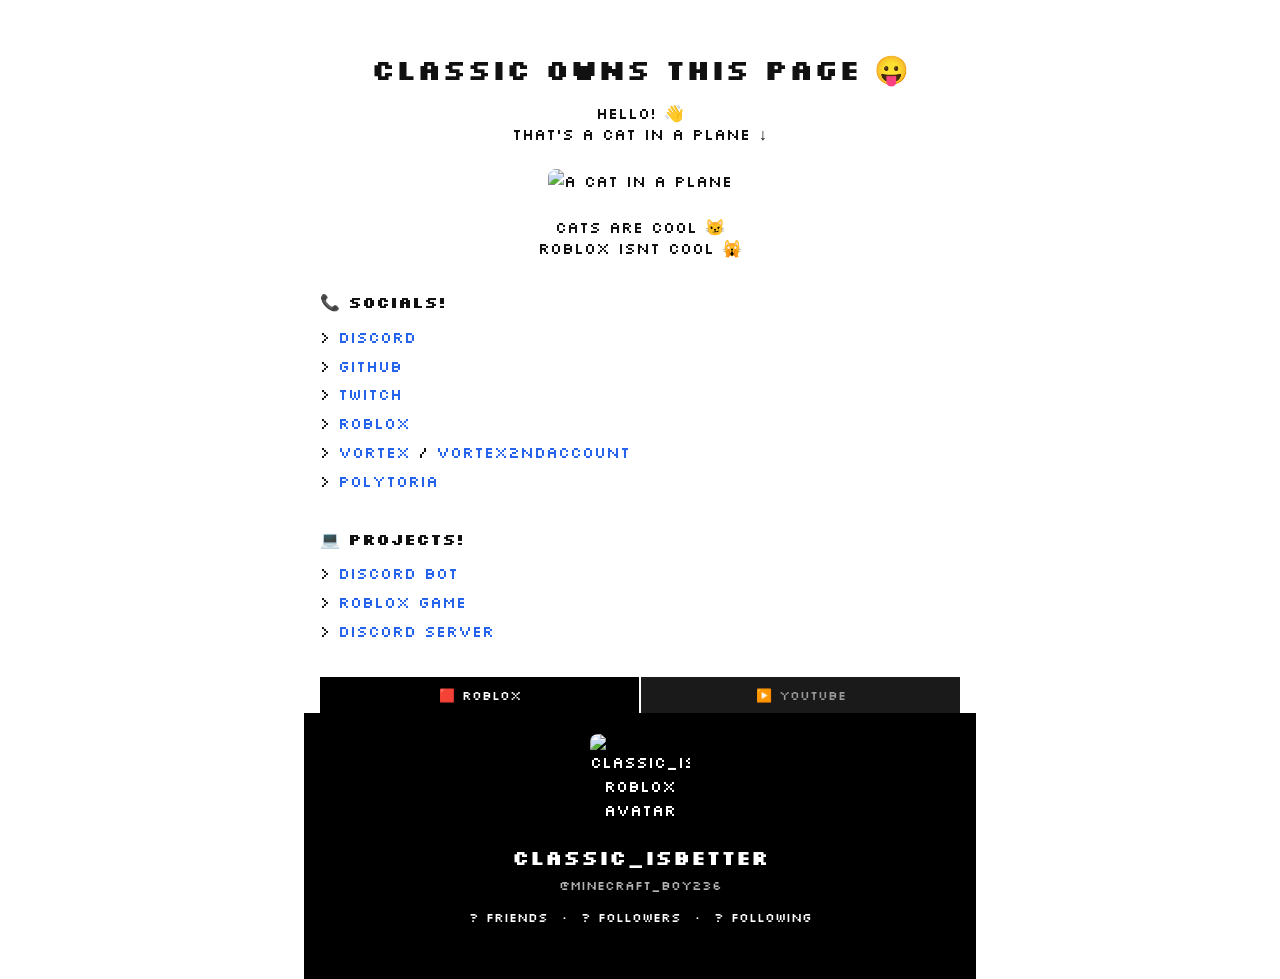
==== index.html @ 8bd550d9 "Add files via upload" ====
<!DOCTYPE html>
<html lang="en">
<head>
<meta charset="UTF-8">
<meta name="viewport" content="width=device-width, initial-scale=1">
<title>classic's page</title>
<link rel="preconnect" href="https://fonts.googleapis.com">
<link rel="preconnect" href="https://fonts.gstatic.com" crossorigin>
<link href="https://fonts.googleapis.com/css2?family=Silkscreen:wght@400;700&display=swap" rel="stylesheet">
<link rel="stylesheet" href="style.css">
</head>
<body>

  <h1 class="hidden-heading">classic owns this page 😛</h1>

  <p class="intro">
    hello! 👋<br>
    That's a cat in a plane ↓
  </p>

  <figure class="cat-figure">
    <img src="https://classics-place.kenithings.com/wp-content/uploads/2026/07/images.jpg" alt="A cat in a plane">
  </figure>

  <p class="opinion">
    Cats ARE cool 😼<br>
    Roblox ISNT cool 🙀
  </p>

  <section class="socials">
    <p class="section-title">📞 <strong>Socials!</strong></p>
    <ul>
      <li>&gt; <a href="https://discord.com/users/1285513478315966506" target="_blank" rel="noreferrer noopener">Discord</a></li>
      <li>&gt; <a href="https://github.com/ClassicIsBetter" target="_blank" rel="noreferrer noopener">GitHub</a></li>
      <li>&gt; <a href="https://www.twitch.tv/minecraft_boy2366" target="_blank" rel="noreferrer noopener">Twitch</a></li>
      <li>&gt; <a href="https://www.roblox.com/users/4836772414/profile" target="_blank" rel="noreferrer noopener">Roblox</a></li>
      <li>&gt; <a href="https://playvortex.io/users/18093/profile" target="_blank" rel="noreferrer noopener">Vortex</a> / <a href="https://playvortex.io/users/17034/profile" target="_blank" rel="noreferrer noopener">Vortex2ndAccount</a></li>
      <li>&gt; <a href="https://polytoria.com/u/SillyGoober17" target="_blank" rel="noreferrer noopener">Polytoria</a></li>
    </ul>
  </section>

  <section class="projects">
    <p class="section-title">💻 <strong>Projects!</strong></p>
    <ul>
      <li>&gt; <a href="https://discord.gg/PfyXguZXqJ" target="_blank" rel="noreferrer noopener">Discord Bot</a></li>
      <li>&gt; <a href="https://www.roblox.com/games/117886357072965/silly-sword-fighting" target="_blank" rel="noreferrer noopener">Roblox Game</a></li>
      <li>&gt; <a href="https://discord.gg/rr6GgvEaGP" target="_blank" rel="noreferrer noopener">Discord Server</a></li>
    </ul>
  </section>

  <nav class="preview-tabs">
    <button class="tab-btn active" data-tab="roblox" type="button">🟥 Roblox</button>
    <button class="tab-btn" data-tab="youtube" type="button">▶️ YouTube</button>
  </nav>

  <div class="preview-panels">

    <section class="preview-panel roblox-preview active" data-panel="roblox">
      <div class="profile">
        <img class="avatar" width="100" height="100" src="https://tr.rbxcdn.com/30DAY-Avatar-316814348532A8F53085DFCD564A50DF-Png/352/352/Avatar/Png/noFilter" alt="Classic_IsBetter's Roblox avatar">
        <div class="display-name">Classic_IsBetter</div>
        <a class="username" href="https://www.roblox.com/users/4836772414/profile" target="_blank" rel="noreferrer noopener">@Minecraft_boy236</a>
        <div class="stats">
          <span id="rbx-friends">–</span> Friends &nbsp;•&nbsp;
          <span id="rbx-followers">–</span> Followers &nbsp;•&nbsp;
          <span id="rbx-following">–</span> Following
        </div>
      </div>
    </section>

    <section class="preview-panel youtube-preview" data-panel="youtube" hidden>

      <nav class="yt-subtabs">
        <button class="yt-subtab active" data-channel="classicisbetter2" type="button">@classicisbetter2</button>
        <button class="yt-subtab" data-channel="classicisbetter3" type="button">@classicisbetter3</button>
      </nav>

      <div class="profile yt-profile" data-channel-panel="classicisbetter2">
        <img class="avatar" id="yt-avatar-classicisbetter2" width="80" height="80" src="https://www.gstatic.com/youtube/img/creator/no_default_avatar_icon.png" alt="@classicisbetter2 avatar">
        <div class="display-name" id="yt-name-classicisbetter2">@classicisbetter2</div>
        <a class="username" href="https://www.youtube.com/@classicisbetter2" target="_blank" rel="noreferrer noopener">View channel →</a>
        <div class="stats" id="yt-stats-classicisbetter2">
          <span class="yt-subs">–</span>
        </div>
      </div>

      <div class="profile yt-profile" data-channel-panel="classicisbetter3" hidden>
        <img class="avatar" id="yt-avatar-classicisbetter3" width="80" height="80" src="https://www.gstatic.com/youtube/img/creator/no_default_avatar_icon.png" alt="@classicisbetter3 avatar">
        <div class="display-name" id="yt-name-classicisbetter3">@classicisbetter3</div>
        <a class="username" href="https://www.youtube.com/@classicisbetter3" target="_blank" rel="noreferrer noopener">View channel →</a>
        <div class="stats" id="yt-stats-classicisbetter3">
          <span class="yt-subs">–</span>
        </div>
      </div>

    </section>

  </div>

  <script>
    const PROXY_URL = "https://roblox-profile-stats.silly-search-api.workers.dev/?url=";

    const ytLoaded = {};

    async function loadYoutubeChannel(handle) {
      if (ytLoaded[handle]) return;
      ytLoaded[handle] = true;
      const statsEl = document.getElementById(`yt-stats-${handle}`);
      const nameEl = document.getElementById(`yt-name-${handle}`);
      const avatarEl = document.getElementById(`yt-avatar-${handle}`);

      try {
        const channelUrl = `https://www.youtube.com/@${handle}`;
        const res = await fetch(PROXY_URL + encodeURIComponent(channelUrl));
        if (!res.ok) throw new Error(res.status);
        const html = await res.text();

        const titleMatch = html.match(/<meta property="og:title" content="([^"]+)"/);
        const imageMatch = html.match(/<meta property="og:image" content="([^"]+)"/);
        const subMatch =
          html.match(/"subscriberCountText":\s*\{\s*"simpleText":\s*"([^"]+)"/) ||
          html.match(/"label":\s*"([\d.,]+[KMB]?\+?\s*subscribers?)"/i) ||
          html.match(/"content":\s*"([\d.,]+[KMB]?\+?\s*subscribers?)"/i) ||
          html.match(/"text":\s*"([\d.,]+[KMB]?\+?\s*subscribers?)"/i);

        if (titleMatch) nameEl.textContent = titleMatch[1];
        if (imageMatch) avatarEl.src = imageMatch[1];

        statsEl.querySelector(".yt-subs").textContent = subMatch
          ? subMatch[1]
          : "Subscriber count not found";
      } catch (err) {
        statsEl.querySelector(".yt-subs").textContent = "Stats unavailable right now";
      }
    }

    document.querySelectorAll(".yt-subtab").forEach(btn => {
      btn.addEventListener("click", () => {
        document.querySelectorAll(".yt-subtab").forEach(b => b.classList.remove("active"));
        btn.classList.add("active");
        const channel = btn.dataset.channel;
        document.querySelectorAll(".yt-profile").forEach(p => {
          p.hidden = p.dataset.channelPanel !== channel;
        });
        loadYoutubeChannel(channel);
      });
    });
  </script>

  <script>
    document.querySelectorAll(".tab-btn").forEach(btn => {
      btn.addEventListener("click", () => {
        document.querySelectorAll(".tab-btn").forEach(b => b.classList.remove("active"));
        btn.classList.add("active");
        const target = btn.dataset.tab;
        document.querySelectorAll(".preview-panel").forEach(panel => {
          const isTarget = panel.dataset.panel === target;
          panel.hidden = !isTarget;
          panel.classList.toggle("active", isTarget);
        });
        if (target === "youtube") {
          const activeSub = document.querySelector(".yt-subtab.active");
          loadYoutubeChannel(activeSub.dataset.channel);
        }
      });
    });
  </script>

  <script>
    (async () => {
      const userId = 4836772414;
      const endpoints = {
        "rbx-friends": `https://friends.roblox.com/v1/users/${userId}/friends/count`,
        "rbx-followers": `https://friends.roblox.com/v1/users/${userId}/followers/count`,
        "rbx-following": `https://friends.roblox.com/v1/users/${userId}/followings/count`
      };
      await Promise.all(Object.entries(endpoints).map(async ([id, url]) => {
        const el = document.getElementById(id);
        try {
          const res = await fetch(PROXY_URL + encodeURIComponent(url));
          if (!res.ok) throw new Error(res.status);
          const data = await res.json();
          el.textContent = data.count.toLocaleString();
        } catch (err) {
          el.textContent = "?";
        }
      }));
    })();
  </script>

</body>
</html>
---- style.css ----
:root {
  --bg: #ffffff;
  --text: #111111;
  --link: #2563eb;
  --muted: #555555;
}

body {
  font-family: "Silkscreen", "Courier New", monospace;
  background: var(--bg);
  color: var(--text);
  max-width: 640px;
  margin: 0 auto;
  padding: 2rem 1rem 4rem;
  line-height: 1.5;
}

h1.hidden-heading,
p.intro,
p.opinion {
  text-align: center;
  line-height: 1.3;
}

h1.hidden-heading {
  font-size: 1.75rem;
  margin-bottom: 1rem;
}

.cat-figure {
  margin: 1.5rem 0;
  text-align: center;
}

.cat-figure img {
  max-width: 100%;
  height: auto;
  border-radius: 8px;
}

.section-title {
  margin: 2rem 0 0.5rem;
  font-size: 1rem;
}

.socials ul,
.projects ul {
  list-style: none;
  padding: 0;
  margin: 0;
}

.socials li,
.projects li {
  padding: 0.15rem 0;
}

a {
  color: var(--link);
  text-decoration: none;
}

a:hover {
  text-decoration: underline;
}

@media (prefers-color-scheme: dark) {
  :root {
    --bg: #111111;
    --text: #f1f1f1;
    --link: #7cb0ff;
    --muted: #aaaaaa;
  }
}

/* Preview tabs + panels */
.preview-tabs {
  display: flex;
  margin: 2rem -1rem 0;
  padding: 0 1rem;
  gap: 2px;
}

.tab-btn {
  flex: 1;
  font-family: "Silkscreen", sans-serif;
  font-size: 0.8rem;
  padding: 0.6rem 0.5rem;
  border: none;
  cursor: pointer;
  background: #1a1a1a;
  color: #999;
}

.tab-btn.active {
  background: #000;
  color: #fff;
}

.preview-panels {
  margin: 0 -1rem -4rem;
}

.preview-panel {
  font-family: "Silkscreen", sans-serif;
  padding: 1px 1rem 2rem;
}

.preview-panel .profile {
  margin: 20px;
  text-align: center;
}

.preview-panel .avatar {
  display: block;
  margin: 0 auto 8px;
  border-radius: 8px;
}

.preview-panel .display-name {
  font-size: 20px;
  font-weight: 700;
}

.preview-panel .username {
  display: inline-block;
  font-size: 13px;
  margin-top: 2px;
  opacity: 0.7;
  color: white;
  text-decoration: none;
}

.preview-panel .username:hover {
  text-decoration: underline;
}

.preview-panel .stats {
  font-size: 13px;
  margin-top: 12px;
}

.preview-panel .stats a {
  color: #7cb0ff;
}

/* Roblox theme */
.roblox-preview {
  background-color: black;
  color: white;
}

/* YouTube theme */
.youtube-preview {
  background-color: #0f0f0f;
  color: white;
}

.youtube-preview .avatar {
  border-radius: 50%;
  background: #272727;
}

.youtube-preview .display-name {
  font-size: 15px;
}

.youtube-preview .username {
  color: #ff4d4d;
}

.yt-subtabs {
  display: flex;
  gap: 2px;
  padding-top: 1px;
}

.yt-subtab {
  flex: 1;
  font-family: "Silkscreen", sans-serif;
  font-size: 0.7rem;
  padding: 0.5rem 0.4rem;
  border: none;
  cursor: pointer;
  background: #1a1a1a;
  color: #999;
}

.yt-subtab.active {
  background: #ff0000;
  color: #fff;
}
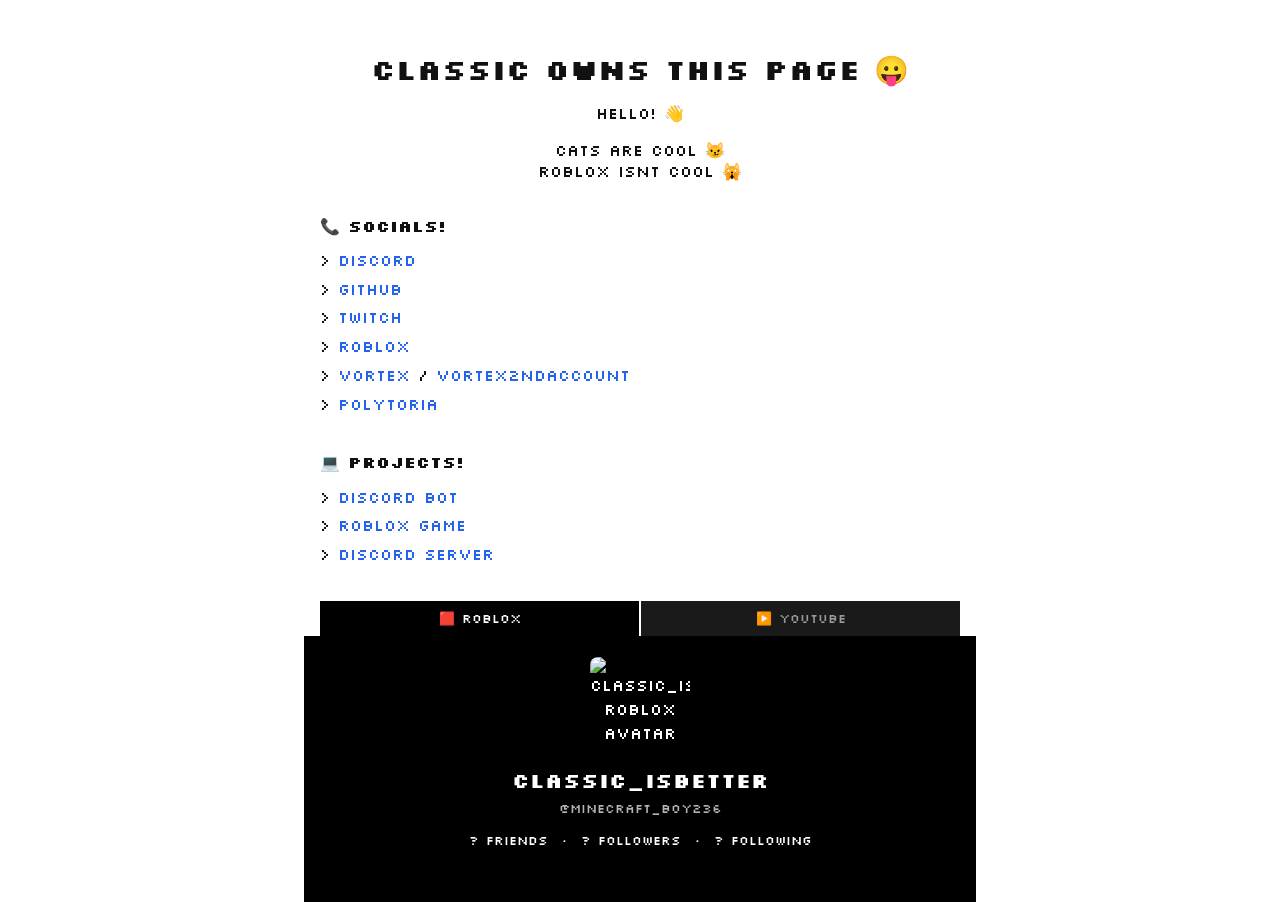
==== commit fa928317: "Update index.html" ====
--- a/index.html
+++ b/index.html
@@ -15,12 +15,8 @@
 
   <p class="intro">
     hello! 👋<br>
-    That's a cat in a plane ↓
-  </p>
-
-  <figure class="cat-figure">
-    <img src="https://classics-place.kenithings.com/wp-content/uploads/2026/07/images.jpg" alt="A cat in a plane">
-  </figure>
+ 
+</p>
 
   <p class="opinion">
     Cats ARE cool 😼<br>
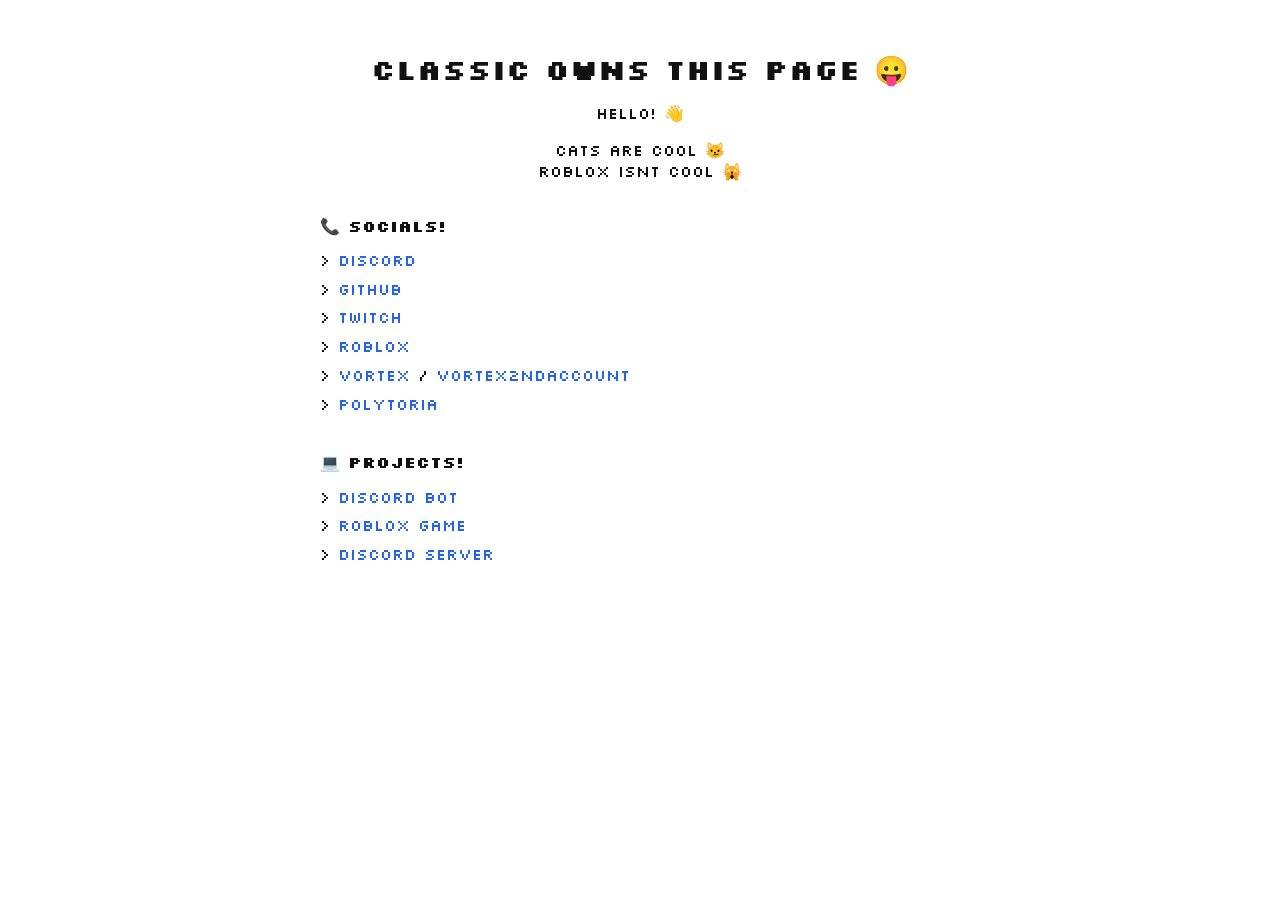
==== commit be0473fd: "Update index.html" ====
--- a/index.html
+++ b/index.html
@@ -44,145 +44,5 @@
     </ul>
   </section>
 
-  <nav class="preview-tabs">
-    <button class="tab-btn active" data-tab="roblox" type="button">🟥 Roblox</button>
-    <button class="tab-btn" data-tab="youtube" type="button">▶️ YouTube</button>
-  </nav>
-
-  <div class="preview-panels">
-
-    <section class="preview-panel roblox-preview active" data-panel="roblox">
-      <div class="profile">
-        <img class="avatar" width="100" height="100" src="https://tr.rbxcdn.com/30DAY-Avatar-316814348532A8F53085DFCD564A50DF-Png/352/352/Avatar/Png/noFilter" alt="Classic_IsBetter's Roblox avatar">
-        <div class="display-name">Classic_IsBetter</div>
-        <a class="username" href="https://www.roblox.com/users/4836772414/profile" target="_blank" rel="noreferrer noopener">@Minecraft_boy236</a>
-        <div class="stats">
-          <span id="rbx-friends">–</span> Friends &nbsp;•&nbsp;
-          <span id="rbx-followers">–</span> Followers &nbsp;•&nbsp;
-          <span id="rbx-following">–</span> Following
-        </div>
-      </div>
-    </section>
-
-    <section class="preview-panel youtube-preview" data-panel="youtube" hidden>
-
-      <nav class="yt-subtabs">
-        <button class="yt-subtab active" data-channel="classicisbetter2" type="button">@classicisbetter2</button>
-        <button class="yt-subtab" data-channel="classicisbetter3" type="button">@classicisbetter3</button>
-      </nav>
-
-      <div class="profile yt-profile" data-channel-panel="classicisbetter2">
-        <img class="avatar" id="yt-avatar-classicisbetter2" width="80" height="80" src="https://www.gstatic.com/youtube/img/creator/no_default_avatar_icon.png" alt="@classicisbetter2 avatar">
-        <div class="display-name" id="yt-name-classicisbetter2">@classicisbetter2</div>
-        <a class="username" href="https://www.youtube.com/@classicisbetter2" target="_blank" rel="noreferrer noopener">View channel →</a>
-        <div class="stats" id="yt-stats-classicisbetter2">
-          <span class="yt-subs">–</span>
-        </div>
-      </div>
-
-      <div class="profile yt-profile" data-channel-panel="classicisbetter3" hidden>
-        <img class="avatar" id="yt-avatar-classicisbetter3" width="80" height="80" src="https://www.gstatic.com/youtube/img/creator/no_default_avatar_icon.png" alt="@classicisbetter3 avatar">
-        <div class="display-name" id="yt-name-classicisbetter3">@classicisbetter3</div>
-        <a class="username" href="https://www.youtube.com/@classicisbetter3" target="_blank" rel="noreferrer noopener">View channel →</a>
-        <div class="stats" id="yt-stats-classicisbetter3">
-          <span class="yt-subs">–</span>
-        </div>
-      </div>
-
-    </section>
-
-  </div>
-
-  <script>
-    const PROXY_URL = "https://roblox-profile-stats.silly-search-api.workers.dev/?url=";
-
-    const ytLoaded = {};
-
-    async function loadYoutubeChannel(handle) {
-      if (ytLoaded[handle]) return;
-      ytLoaded[handle] = true;
-      const statsEl = document.getElementById(`yt-stats-${handle}`);
-      const nameEl = document.getElementById(`yt-name-${handle}`);
-      const avatarEl = document.getElementById(`yt-avatar-${handle}`);
-
-      try {
-        const channelUrl = `https://www.youtube.com/@${handle}`;
-        const res = await fetch(PROXY_URL + encodeURIComponent(channelUrl));
-        if (!res.ok) throw new Error(res.status);
-        const html = await res.text();
-
-        const titleMatch = html.match(/<meta property="og:title" content="([^"]+)"/);
-        const imageMatch = html.match(/<meta property="og:image" content="([^"]+)"/);
-        const subMatch =
-          html.match(/"subscriberCountText":\s*\{\s*"simpleText":\s*"([^"]+)"/) ||
-          html.match(/"label":\s*"([\d.,]+[KMB]?\+?\s*subscribers?)"/i) ||
-          html.match(/"content":\s*"([\d.,]+[KMB]?\+?\s*subscribers?)"/i) ||
-          html.match(/"text":\s*"([\d.,]+[KMB]?\+?\s*subscribers?)"/i);
-
-        if (titleMatch) nameEl.textContent = titleMatch[1];
-        if (imageMatch) avatarEl.src = imageMatch[1];
-
-        statsEl.querySelector(".yt-subs").textContent = subMatch
-          ? subMatch[1]
-          : "Subscriber count not found";
-      } catch (err) {
-        statsEl.querySelector(".yt-subs").textContent = "Stats unavailable right now";
-      }
-    }
-
-    document.querySelectorAll(".yt-subtab").forEach(btn => {
-      btn.addEventListener("click", () => {
-        document.querySelectorAll(".yt-subtab").forEach(b => b.classList.remove("active"));
-        btn.classList.add("active");
-        const channel = btn.dataset.channel;
-        document.querySelectorAll(".yt-profile").forEach(p => {
-          p.hidden = p.dataset.channelPanel !== channel;
-        });
-        loadYoutubeChannel(channel);
-      });
-    });
-  </script>
-
-  <script>
-    document.querySelectorAll(".tab-btn").forEach(btn => {
-      btn.addEventListener("click", () => {
-        document.querySelectorAll(".tab-btn").forEach(b => b.classList.remove("active"));
-        btn.classList.add("active");
-        const target = btn.dataset.tab;
-        document.querySelectorAll(".preview-panel").forEach(panel => {
-          const isTarget = panel.dataset.panel === target;
-          panel.hidden = !isTarget;
-          panel.classList.toggle("active", isTarget);
-        });
-        if (target === "youtube") {
-          const activeSub = document.querySelector(".yt-subtab.active");
-          loadYoutubeChannel(activeSub.dataset.channel);
-        }
-      });
-    });
-  </script>
-
-  <script>
-    (async () => {
-      const userId = 4836772414;
-      const endpoints = {
-        "rbx-friends": `https://friends.roblox.com/v1/users/${userId}/friends/count`,
-        "rbx-followers": `https://friends.roblox.com/v1/users/${userId}/followers/count`,
-        "rbx-following": `https://friends.roblox.com/v1/users/${userId}/followings/count`
-      };
-      await Promise.all(Object.entries(endpoints).map(async ([id, url]) => {
-        const el = document.getElementById(id);
-        try {
-          const res = await fetch(PROXY_URL + encodeURIComponent(url));
-          if (!res.ok) throw new Error(res.status);
-          const data = await res.json();
-          el.textContent = data.count.toLocaleString();
-        } catch (err) {
-          el.textContent = "?";
-        }
-      }));
-    })();
-  </script>
-
 </body>
 </html>
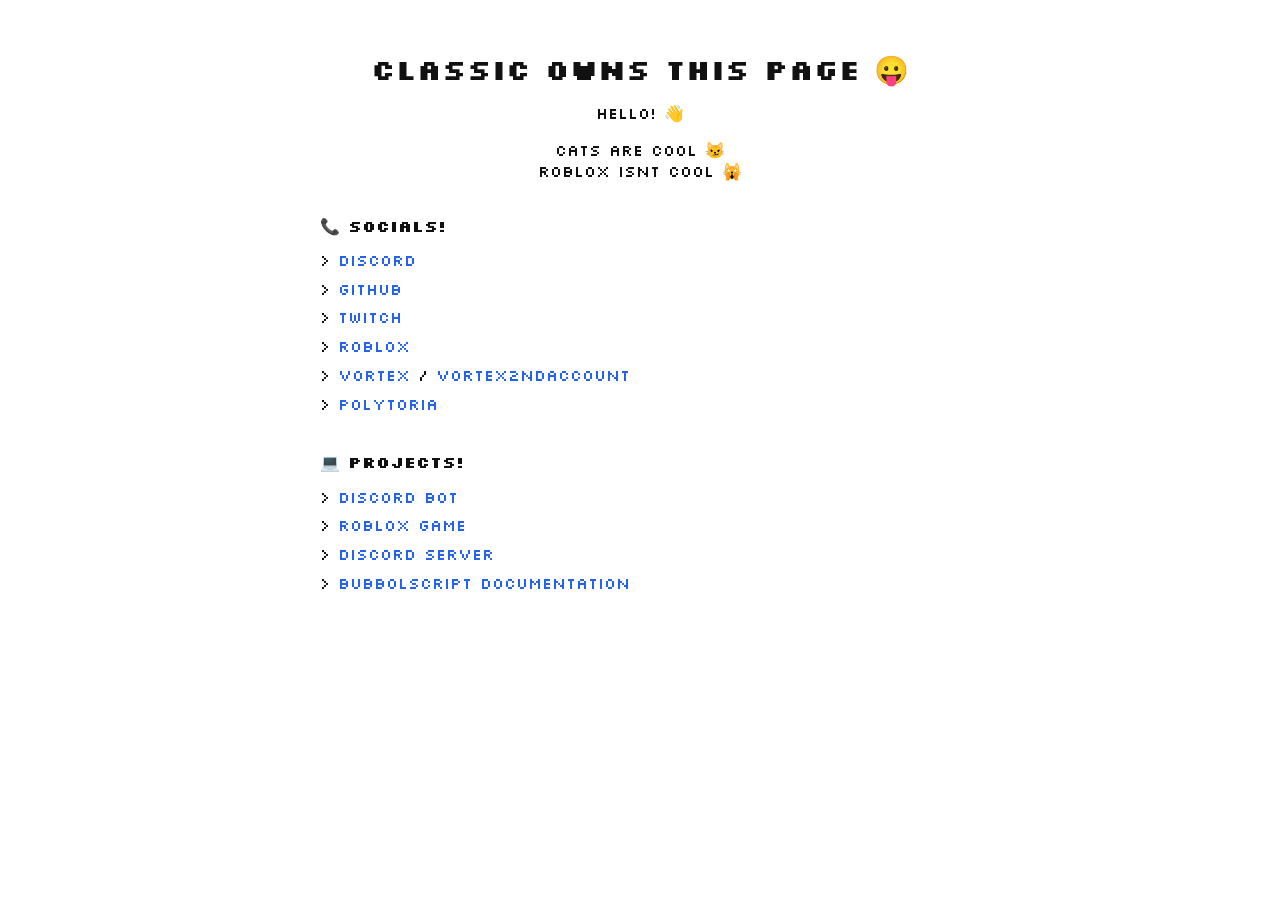
==== commit 87e9a260: "so i can easily get to bubbolscript documentation" ====
--- a/index.html
+++ b/index.html
@@ -41,6 +41,7 @@
       <li>&gt; <a href="https://discord.gg/PfyXguZXqJ" target="_blank" rel="noreferrer noopener">Discord Bot</a></li>
       <li>&gt; <a href="https://www.roblox.com/games/117886357072965/silly-sword-fighting" target="_blank" rel="noreferrer noopener">Roblox Game</a></li>
       <li>&gt; <a href="https://discord.gg/rr6GgvEaGP" target="_blank" rel="noreferrer noopener">Discord Server</a></li>
+       <li>&gt; <a href="https://classicisbetter.github.io/bubbolscript-docs/" target="_blank" rel="noreferrer noopener">Bubbolscript Documentation</a></li>
     </ul>
   </section>
 
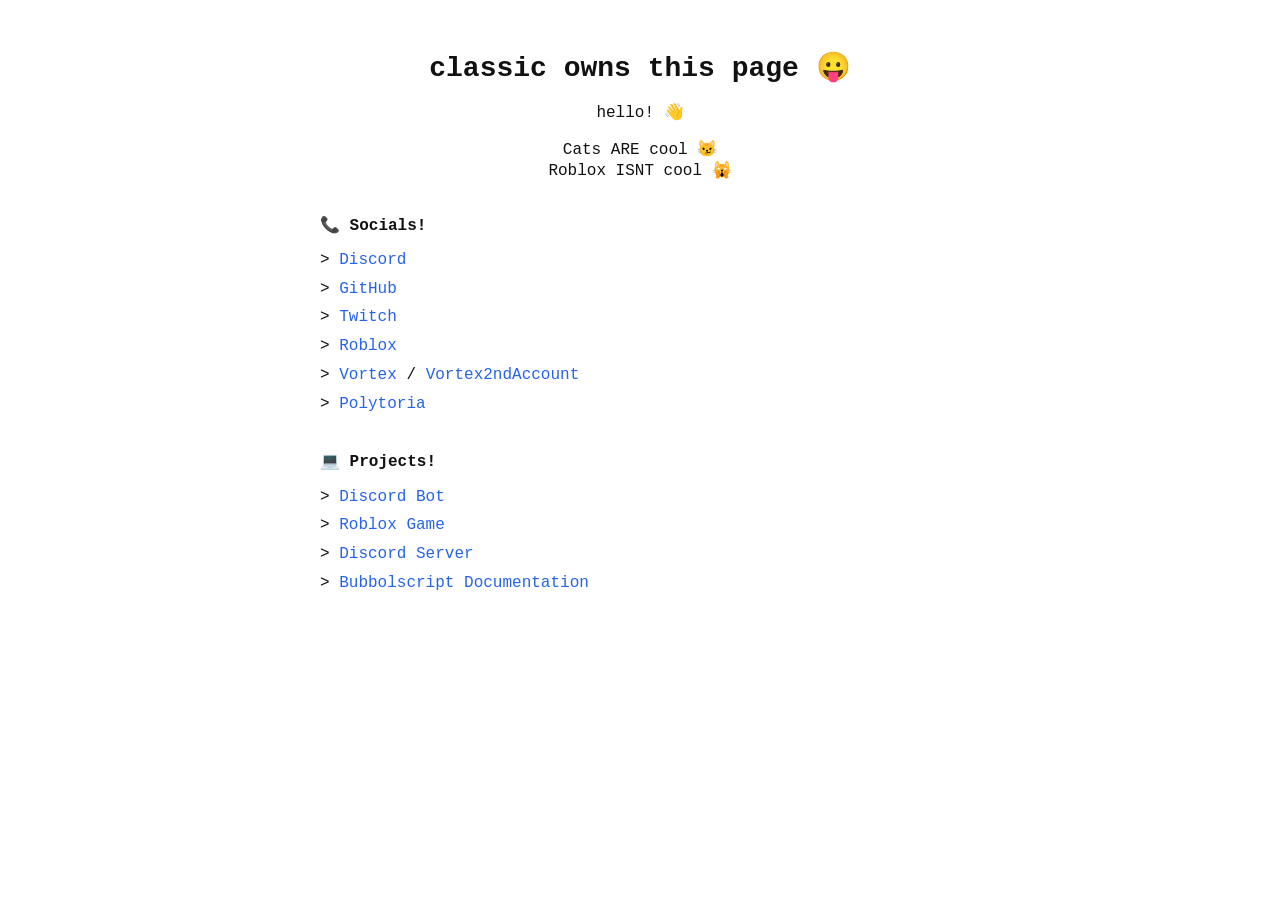
==== commit ea421f0b: "Update index.html" ====
--- a/index.html
+++ b/index.html
@@ -4,9 +4,7 @@
 <meta charset="UTF-8">
 <meta name="viewport" content="width=device-width, initial-scale=1">
 <title>classic's page</title>
-<link rel="preconnect" href="https://fonts.googleapis.com">
-<link rel="preconnect" href="https://fonts.gstatic.com" crossorigin>
-<link href="https://fonts.googleapis.com/css2?family=Silkscreen:wght@400;700&display=swap" rel="stylesheet">
+<link href="https://fonts.cdnfonts.com/css/minecraftia" rel="stylesheet">
 <link rel="stylesheet" href="style.css">
 </head>
 <body>
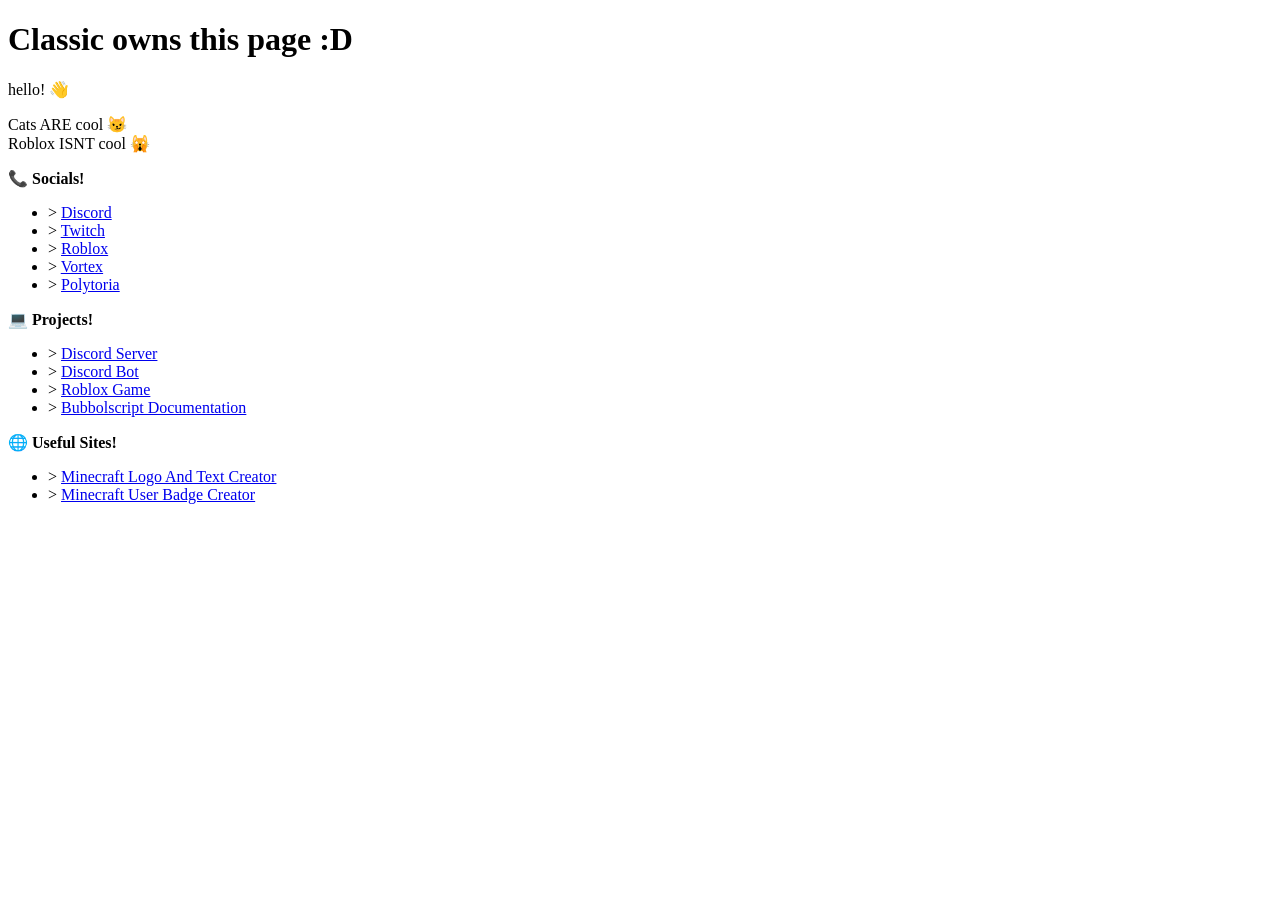
==== commit 5cfb8055: "Site update" ====
--- a/index.html
+++ b/index.html
@@ -1,15 +1,17 @@
+
 <!DOCTYPE html>
 <html lang="en">
 <head>
-<meta charset="UTF-8">
-<meta name="viewport" content="width=device-width, initial-scale=1">
-<title>classic's page</title>
-<link href="https://fonts.cdnfonts.com/css/minecraftia" rel="stylesheet">
-<link rel="stylesheet" href="style.css">
+    <meta charset="UTF-8">
+    <meta name="viewport" content="width=device-width, initial-scale=1.0">
+
+    <title>Site Name</title>
+
+    <link href="https://fonts.cdnfonts.com/css/minecraftia" rel="stylesheet">
+
 </head>
-<body>
 
-  <h1 class="hidden-heading">classic owns this page 😛</h1>
+  <h1 class="hidden-heading">Classic owns this page :D</h1>
 
   <p class="intro">
     hello! 👋<br>
@@ -25,10 +27,9 @@
     <p class="section-title">📞 <strong>Socials!</strong></p>
     <ul>
       <li>&gt; <a href="https://discord.com/users/1285513478315966506" target="_blank" rel="noreferrer noopener">Discord</a></li>
-      <li>&gt; <a href="https://github.com/ClassicIsBetter" target="_blank" rel="noreferrer noopener">GitHub</a></li>
       <li>&gt; <a href="https://www.twitch.tv/minecraft_boy2366" target="_blank" rel="noreferrer noopener">Twitch</a></li>
       <li>&gt; <a href="https://www.roblox.com/users/4836772414/profile" target="_blank" rel="noreferrer noopener">Roblox</a></li>
-      <li>&gt; <a href="https://playvortex.io/users/18093/profile" target="_blank" rel="noreferrer noopener">Vortex</a> / <a href="https://playvortex.io/users/17034/profile" target="_blank" rel="noreferrer noopener">Vortex2ndAccount</a></li>
+      <li>&gt; <a href="https://playvortex.io/users/18093/profile" target="_blank" rel="noreferrer noopener">Vortex</a></li>
       <li>&gt; <a href="https://polytoria.com/u/SillyGoober17" target="_blank" rel="noreferrer noopener">Polytoria</a></li>
     </ul>
   </section>
@@ -36,10 +37,18 @@
   <section class="projects">
     <p class="section-title">💻 <strong>Projects!</strong></p>
     <ul>
+      <li>&gt; <a href="https://discord.gg/rr6GgvEaGP" target="_blank" rel="noreferrer noopener">Discord Server</a></li>
       <li>&gt; <a href="https://discord.gg/PfyXguZXqJ" target="_blank" rel="noreferrer noopener">Discord Bot</a></li>
       <li>&gt; <a href="https://www.roblox.com/games/117886357072965/silly-sword-fighting" target="_blank" rel="noreferrer noopener">Roblox Game</a></li>
-      <li>&gt; <a href="https://discord.gg/rr6GgvEaGP" target="_blank" rel="noreferrer noopener">Discord Server</a></li>
-       <li>&gt; <a href="https://classicisbetter.github.io/bubbolscript-docs/" target="_blank" rel="noreferrer noopener">Bubbolscript Documentation</a></li>
+      <li>&gt; <a href="https://classicisbetter.github.io/bubbolscript-docs/" target="_blank" rel="noreferrer noopener">Bubbolscript Documentation</a></li>
+    </ul>
+  </section>
+
+  <section class="projects">
+    <p class="section-title">🌐 <strong>Useful Sites!</strong></p>
+    <ul>
+      <li>&gt; <a href="https://www.minecraftmaps.com/tools/minecraft-logo-maker" target="_blank" rel="noreferrer noopener">Minecraft Logo And Text Creator</a></li>
+      <li>&gt; <a href="https://customcord.net/minecraft-badge-creator" target="_blank" rel="noreferrer noopener">Minecraft User Badge Creator</a></li>
     </ul>
   </section>
 
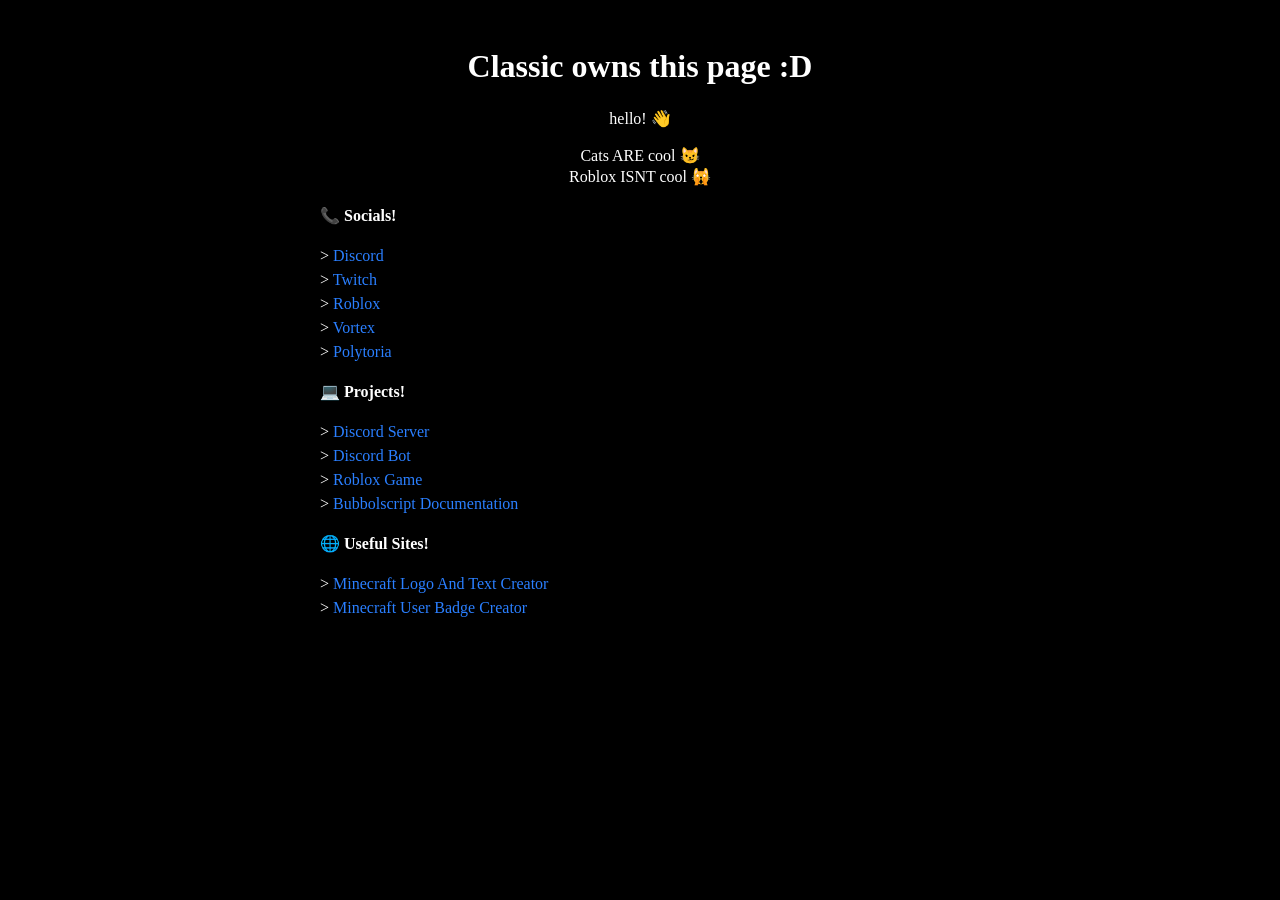
==== commit 2fe4a3a8: "*forgets to link the css*" ====
--- a/index.html
+++ b/index.html
@@ -4,11 +4,9 @@
 <head>
     <meta charset="UTF-8">
     <meta name="viewport" content="width=device-width, initial-scale=1.0">
-
     <title>Site Name</title>
-
     <link href="https://fonts.cdnfonts.com/css/minecraftia" rel="stylesheet">
-
+    <link rel="stylesheet" href="style.css">
 </head>
 
   <h1 class="hidden-heading">Classic owns this page :D</h1>
--- a/style.css
+++ b/style.css
@@ -0,0 +1,33 @@
+body {
+  font-family: 'Minecraftia';
+  background: black;
+  color: white;
+  max-width: 640px;
+  margin: 0 auto;
+  padding: 25px;
+  line-height: 1.5;
+}
+
+h1.hidden-heading,
+p.intro,
+p.opinion {
+  text-align: center;
+  line-height: 1.3;
+}
+
+.socials ul,
+.projects ul {
+  list-style: none;
+  padding: 0;
+  margin: 0;
+}
+
+
+a {
+  color: rgb(42, 127, 255);
+  text-decoration: none;
+}
+
+a:hover {
+  text-decoration: underline;
+}
